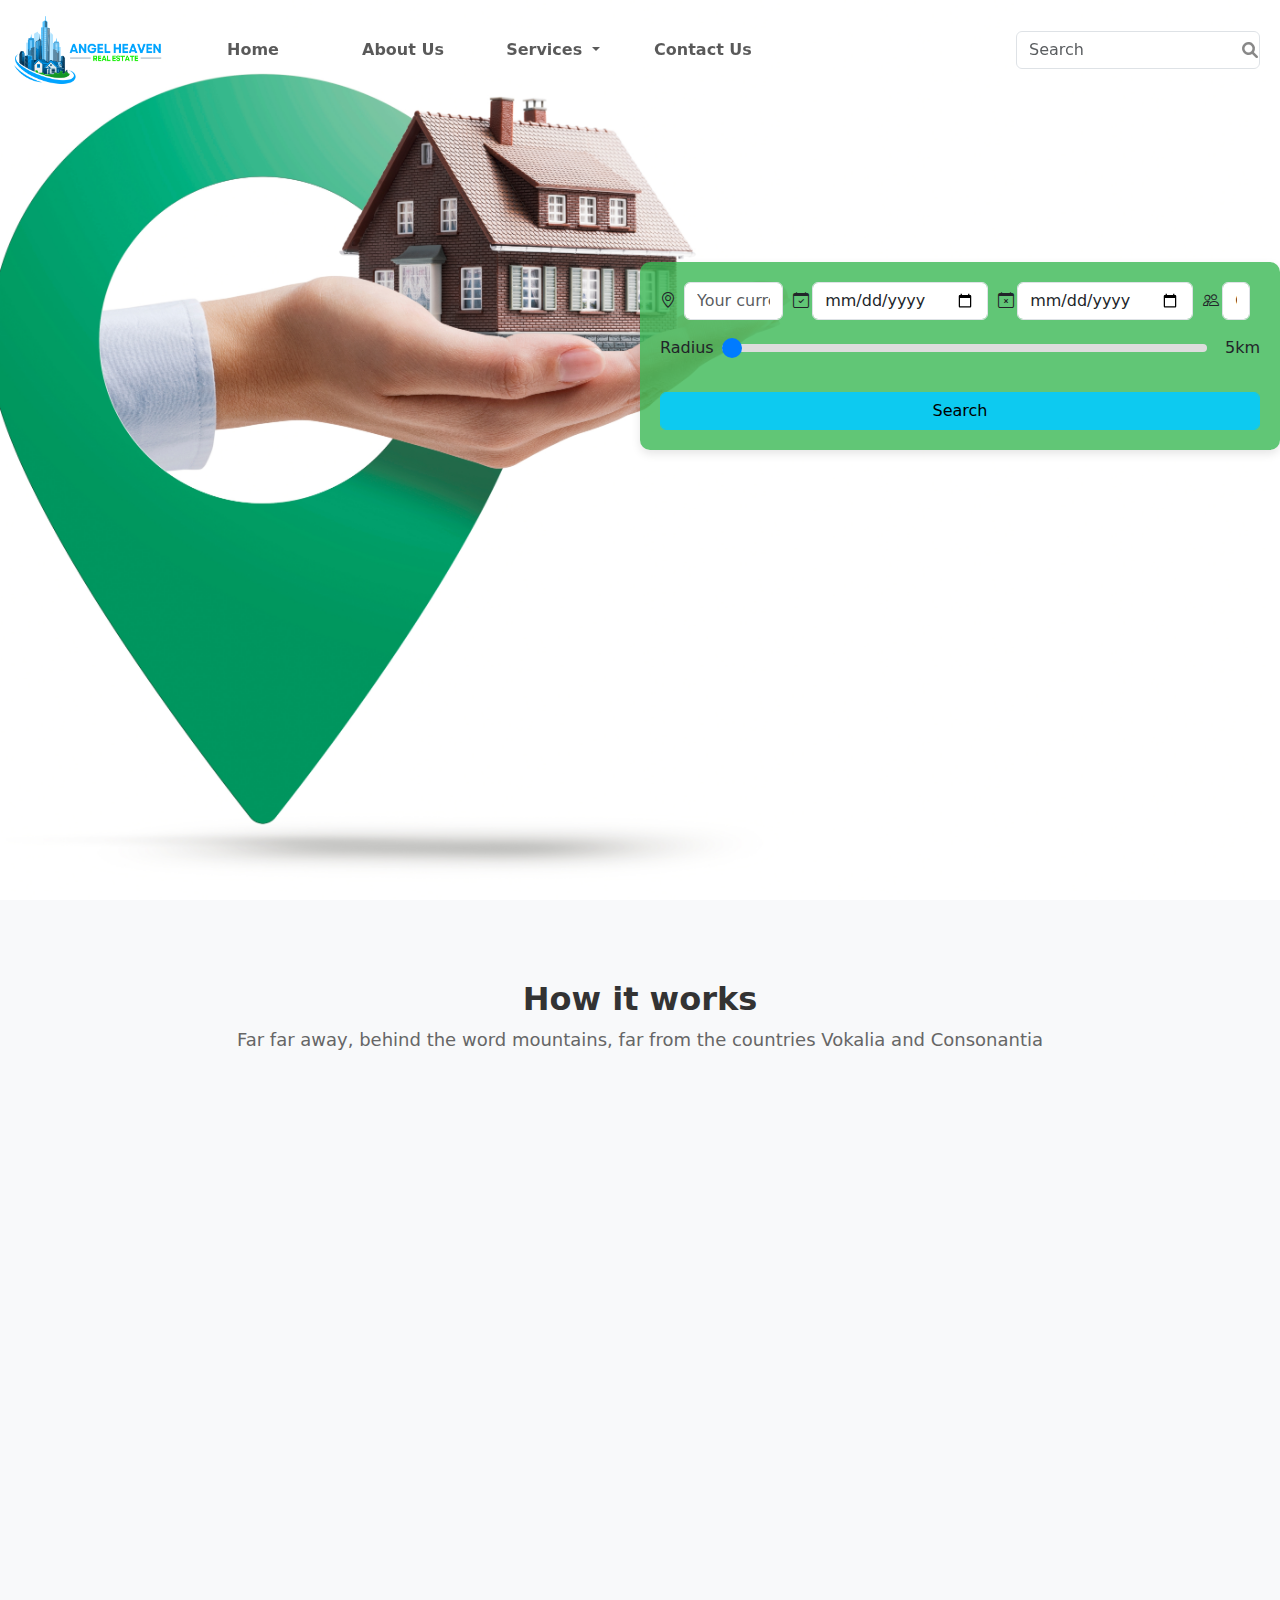
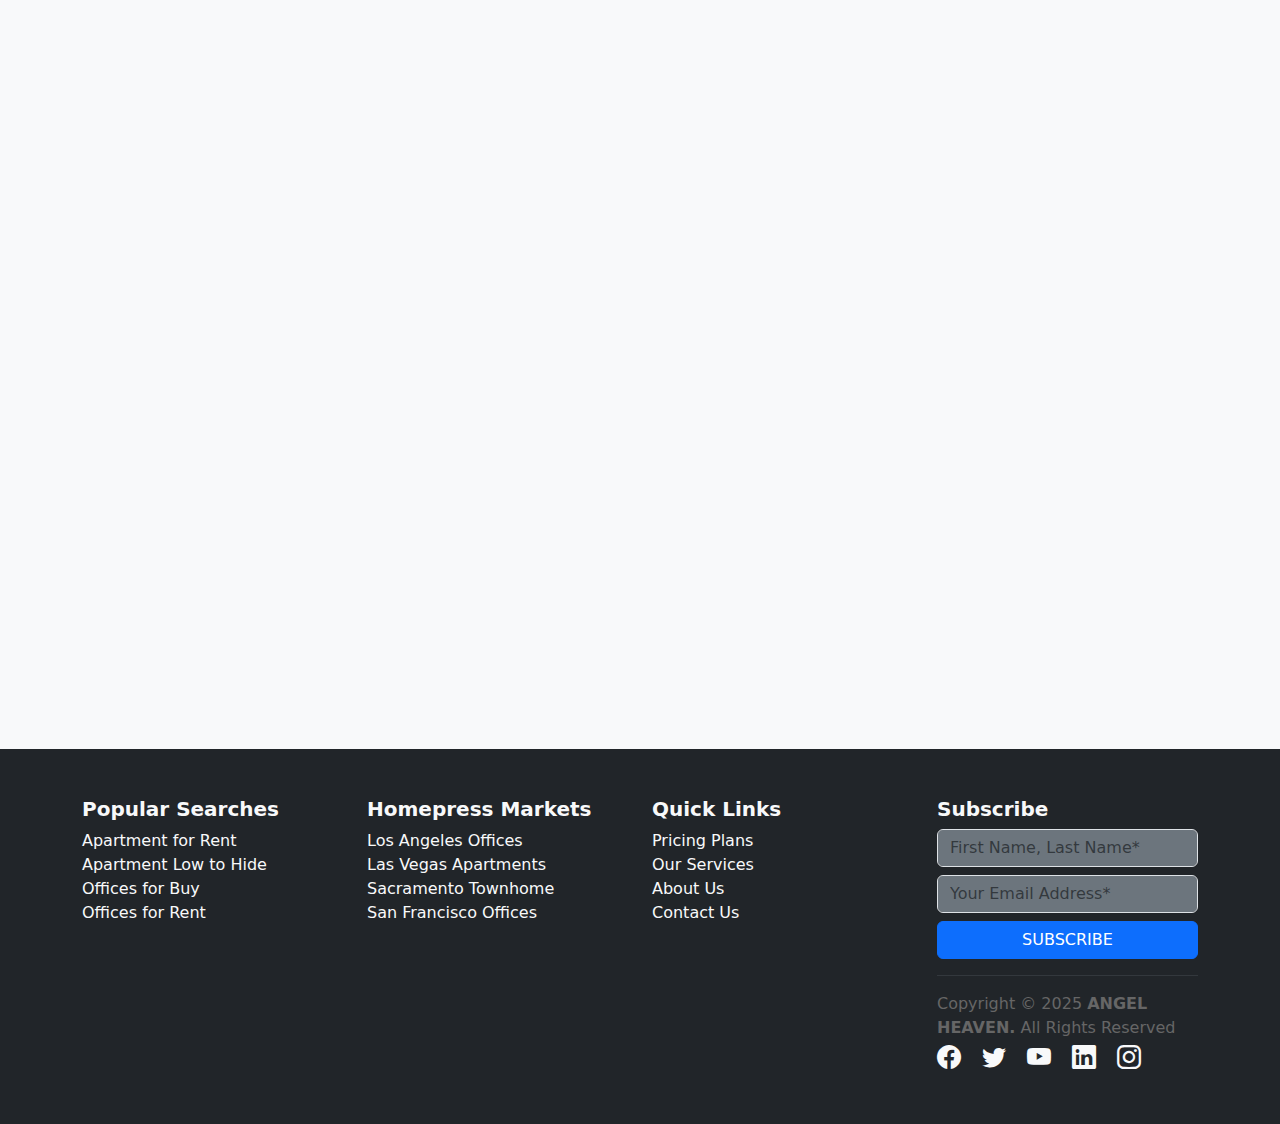
==== about.html @ 3667ff1b "about us completed" ====
<!doctype html>
<html lang="en">
  <head>
    <meta charset="utf-8">
    <meta name="viewport" content="width=device-width, initial-scale=1">
    <link rel="icon" href="img/angel heaven w.o.b half.png" type="image/x-icon">
    <title>Angel Heaven - Real Estate</title>
    <!-- Font Awesome -->
    <link rel="stylesheet" href="https://cdnjs.cloudflare.com/ajax/libs/font-awesome/6.0.0-beta3/css/all.min.css">
    <link href="https://cdn.jsdelivr.net/npm/bootstrap@5.3.3/dist/css/bootstrap.min.css" rel="stylesheet" integrity="sha384-QWTKZyjpPEjISv5WaRU9OFeRpok6YctnYmDr5pNlyT2bRjXh0JMhjY6hW+ALEwIH" crossorigin="anonymous">
    <link href="https://cdn.jsdelivr.net/npm/bootstrap-icons/font/bootstrap-icons.css" rel="stylesheet">
    <link rel="stylesheet" href="styles.css">
    <link rel="stylesheet" href="about.css">
      <!-- AOS CSS (for fade-up effect) -->
      <link rel="stylesheet" href="https://unpkg.com/aos@2.3.1/dist/aos.css">
    
      <!-- jQuery -->
      <script src="https://code.jquery.com/jquery-3.6.0.min.js"></script>
  </head>
  <body>

    <!-- Navbar -->
    <nav class="navbar navbar-expand-lg bg-transparent navbar-light sticky-top">
      <div class="container-fluid">
        <a class="navbar-brand" href="index.html">
          <img src="img/angel heaven w.o.b full.png" alt="angel heaven" width="150" height="74">
        </a>
        <button class="navbar-toggler" type="button" data-bs-toggle="collapse" data-bs-target="#navbarSupportedContent" aria-controls="navbarSupportedContent" aria-expanded="false" aria-label="Toggle navigation">
          <span class="navbar-toggler-icon"></span>
        </button>
        <div class="collapse navbar-collapse" id="navbarSupportedContent">
          <ul class="navbar-nav me-auto mb-2 mb-lg-0">
            <li class="nav-item">
              <a class="nav-link" aria-current="page" href="#">Home</a>
            </li>
            <li class="nav-item">
              <a class="nav-link" href="about.html">About Us</a>
            </li>
            <li class="nav-item dropdown">
              <a class="nav-link dropdown-toggle" href="service.html" role="button" data-bs-toggle="dropdown" aria-expanded="false">
                Services
              </a>
              <ul class="dropdown-menu">
                <li><a class="dropdown-item" href="#">Property Listings</a></li>
                <li><hr class="dropdown-divider"></li>
                <li><a class="dropdown-item" href="#">Buy a Property</a></li>
                <li><hr class="dropdown-divider"></li>
                <li><a class="dropdown-item" href="#">Rent a Property</a></li>
                <li><hr class="dropdown-divider"></li>
                <li><a class="dropdown-item" href="#">Sell Your Property</a></li>
                <li><hr class="dropdown-divider"></li>
                <li><a class="dropdown-item" href="#">Home Valuation</a></li>
                <li><hr class="dropdown-divider"></li>
                <li><a class="dropdown-item" href="#">Real Estate Investment</a></li>
                <li><hr class="dropdown-divider"></li>
                <li><a class="dropdown-item" href="#">Property Management</a></li>
              </ul>
            </li>            
            <li class="nav-item">
              <a class="nav-link" href="contact.html">Contact Us</a>
            </li>       
          </ul>
          <!-- Search Box with Icon -->
          <form class="d-flex search-container" role="search">
            <input class="form-control me-2" type="search" placeholder="Search" aria-label="Search">
            <i class="fa fa-search"></i> <!-- Font Awesome Search Icon inside the input box -->
          </form>
        </div>
      </div>
    </nav>

    <!-- Hero Section with Form -->
    <section class="hero-section" id="container-animation">
      <img src="img/about.jpg" class="img-fluid" alt="image">
      <div class="about-form">
        <form class="d-flex flex-column align-items-center" action="#" method="POST">
          <!-- Location, Date, and Guests in Flex Row -->
          <div class="form-row d-flex justify-content-between w-100 mb-3">
            <div class="form-group d-flex align-items-center">
              <i class="bi bi-geo-alt"></i> <!-- Location Icon -->
              <input class="form-control ms-2" type="text" placeholder="Your current location" name="location" aria-label="Location" required>
            </div>
            <div class="form-group d-flex align-items-center">
              <i class="bi bi-calendar-check" style="margin-right: 3px;"></i> <!-- Calendar Check-in Icon -->
              <input class="form-control" type="date" name="check-in" required placeholder="Check-in">
            </div>
            <div class="form-group d-flex align-items-center">
              <i class="bi bi-calendar-x" style="margin-right: 3px;"></i> <!-- Calendar Check-out Icon -->
              <input class="form-control" type="date" name="check-out" required placeholder="Check-out">
            </div>
            <div class="form-group d-flex align-items-center">
              <i class="bi bi-people" style="margin-right: 3px;"></i> <!-- Group of people icon -->
              <select class="form-control" name="guests" required>
                <option value="">Guests</option>
                <option value="1">1</option>
                <option value="2">2</option>
                <option value="3">3</option>
                <option value="4">4</option>
                <option value="5">5</option>
              </select>
            </div>
          </div>

          <!-- Radius Slider -->
          <div class="form-group d-flex align-items-center mb-3 w-100">
            <label for="radius-slider" class="me-2">Radius</label>
            <input type="range" id="radius-slider" name="radius" min="5" max="50" step="5" value="5" required class="form-control-range">
            <span id="radius-value" style="margin-left: 10px;" class="ms-2">5km</span>
          </div>
          <!-- Search Button Centered Below the Form -->
          <button class="btn btn-info mt-3 form-control" type="submit">Search</button>
        </form>
      </div>
    </section>

    <section class="how-it-works">
        <div class="container">
          <h2 class="section-title">How it works</h2>
          <p class="section-subtitle">
            Far far away, behind the word mountains, far from the countries Vokalia and Consonantia
          </p>
      
          <div class="row">
            <div class="col-md-4 step hidden">
              <div class="step-number">1</div>
              <h3>Evaluate Your Property</h3>
              <p>Far far away, behind the word mountains, far from the countries Vokalia and Consonantia...</p>
            </div>
      
            <div class="col-md-4 step hidden">
              <div class="step-number">2</div>
              <h3>Meet Your Agent</h3>
              <p>Far far away, behind the word mountains, far from the countries Vokalia and Consonantia...</p>
            </div>
      
            <div class="col-md-4 step hidden">
              <div class="step-number">3</div>
              <h3>Close the Deal</h3>
              <p>Far far away, behind the word mountains, far from the countries Vokalia and Consonantia...</p>
            </div>
          </div>
        </div>
      </section>


      <section class="counter-section">
        <div class="container">
            <div class="row">
                <!-- Left Image -->
                <div class="col-lg-6" data-aos="fade-up">
                    <img src="img/house-6.jpg" alt="Property Image" class="img-fluid">
                </div>
                <!-- Right Features -->
                <div class="col-lg-6">
                  <div class="feature-box" data-aos="fade-up">
                      <div class="feature-icon">🏠</div>
                      <div>
                          <h5><strong>QUALITY PROPERTIES</strong></h5>
                          <p>Lorem ipsum dolor sit amet consectetur.</p>
                      </div>
                  </div>
                  <div class="feature-box" data-aos="fade-up" data-aos-delay="200">
                      <div class="feature-icon">👤</div>
                      <div>
                          <h5><strong>TOP RATED AGENTS</strong></h5>
                          <p>Lorem ipsum dolor sit amet consectetur.</p>
                      </div>
                  </div>
                  <div class="feature-box" data-aos="fade-up" data-aos-delay="400">
                      <div class="feature-icon">🛡️</div>
                      <div>
                          <h5><strong>EASY AND SAFE</strong></h5>
                          <p>Lorem ipsum dolor sit amet consectetur.</p>
                      </div>
                  </div>
                  <div class="feature-box" data-aos="fade-up" data-aos-delay="600">
                      <div class="feature-icon">📍</div>
                      <div>
                          <h5><strong>PRIME LOCATIONS</strong></h5>
                          <p>Find properties in the best locations tailored to your needs.</p>
                      </div>
                  </div>
                  <div class="feature-box" data-aos="fade-up" data-aos-delay="800">
                      <div class="feature-icon">⚡</div>
                      <div>
                          <h5><strong>FAST TRANSACTIONS</strong></h5>
                          <p>Seamless and quick property buying and selling process.</p>
                      </div>
                  </div>
                  <div class="feature-box" data-aos="fade-up" data-aos-delay="1000">
                      <div class="feature-icon">💰</div>
                      <div>
                          <h5><strong>BEST PRICE GUARANTEE</strong></h5>
                          <p>Get the best value for your investment with our expert evaluations.</p>
                      </div>
                  </div>
              </div>              
            </div>
    
            <!-- Counters -->
            <div class="row mt-5">
                <div class="col-md-3 col-6 counter-box" data-aos="fade-up">
                    <div class="counter" data-target="2917">0</div>
                    <p># of Buy Properties</p>
                </div>
                <div class="col-md-3 col-6 counter-box" data-aos="fade-up" data-aos-delay="200">
                    <div class="counter" data-target="3918">0</div>
                    <p># of Sell Properties</p>
                </div>
                <div class="col-md-3 col-6 counter-box" data-aos="fade-up" data-aos-delay="400">
                    <div class="counter" data-target="38928">0</div>
                    <p># of All Properties</p>
                </div>
                <div class="col-md-3 col-6 counter-box" data-aos="fade-up" data-aos-delay="600">
                    <div class="counter" data-target="1291">0</div>
                    <p># of Agents</p>
                </div>
            </div>
        </div>
    </section>
      
    <footer class="bg-dark text-light py-5">
      <div class="container">
        <div class="row">
          <!-- Popular Searches -->
          <div class="col-md-3">
            <h5 class="fw-bold">Popular Searches</h5>
            <ul class="list-unstyled">
              <li><a href="#" class="text-light text-decoration-none">Apartment for Rent</a></li>
              <li><a href="#" class="text-light text-decoration-none">Apartment Low to Hide</a></li>
              <li><a href="#" class="text-light text-decoration-none">Offices for Buy</a></li>
              <li><a href="#" class="text-light text-decoration-none">Offices for Rent</a></li>
              
            </ul>
          </div>
    
          <!-- Homepress Markets -->
          <div class="col-md-3">
            <h5 class="fw-bold">Homepress Markets</h5>
            <ul class="list-unstyled">
              <li><a href="#" class="text-light text-decoration-none">Los Angeles Offices</a></li>
              <li><a href="#" class="text-light text-decoration-none">Las Vegas Apartments</a></li>
              <li><a href="#" class="text-light text-decoration-none">Sacramento Townhome</a></li>
              <li><a href="#" class="text-light text-decoration-none">San Francisco Offices</a></li>
              
            </ul>
          </div>
    
          <!-- Quick Links -->
          <div class="col-md-3">
            <h5 class="fw-bold">Quick Links</h5>
            <ul class="list-unstyled">
              <li><a href="#" class="text-light text-decoration-none">Pricing Plans</a></li>
              <li><a href="#" class="text-light text-decoration-none">Our Services</a></li>
              <li><a href="#" class="text-light text-decoration-none">About Us</a></li>
              <li><a href="#" class="text-light text-decoration-none">Contact Us</a></li>
              
            </ul>
          </div>
    
          <!-- Subscribe -->
          <div class="col-md-3">
            <h5 class="fw-bold">Subscribe</h5>
            <form>
              <div class="mb-2">
                <input type="text" class="form-control bg-secondary text-light" placeholder="First Name, Last Name*" />
              </div>
              <div class="mb-2">
                <input type="email" class="form-control bg-secondary text-light" placeholder="Your Email Address*" />
              </div>
              <button class="btn btn-primary w-100">SUBSCRIBE</button>
            
    
        <!-- Footer Bottom -->
        <hr class="border-secondary">
        <div class="d-flex justify-content-between flex-wrap">
          <p class="mb-0">Copyright &copy; 2025 <span class="fw-bold">ANGEL HEAVEN.</span> All Rights Reserved</p>
          <div>
            <a href="#" class="text-light me-3"><i class="bi bi-facebook"></i></a>
            <a href="#" class="text-light me-3"><i class="bi bi-twitter"></i></a>
            <a href="#" class="text-light me-3"><i class="bi bi-youtube"></i></a>
            <a href="#" class="text-light me-3"><i class="bi bi-linkedin"></i></a>
            <a href="#" class="text-light"><i class="bi bi-instagram"></i></a>
          </div>
        </div>
      </div>
    </footer>
      
    <!-- AOS JS (for fade-up effect) -->
<script src="https://unpkg.com/aos@2.3.1/dist/aos.js"></script>
  <script src="main.js"></script>
  <script src="about.js"></script>
  <script src="https://cdn.jsdelivr.net/npm/bootstrap@5.3.3/dist/js/bootstrap.bundle.min.js" integrity="sha384-YvpcrYf0tY3lHB60NNkmXc5s9fDVZLESaAA55NDzOxhy9GkcIdslK1eN7N6jIeHz" crossorigin="anonymous"></script>
  </body>
  </html>
---- styles.css ----
/* Custom Styles */
.navbar {
  z-index: 1000; /* Ensure the navbar stays on top */
}
      /* Custom Search Box Styling */
      .search-container {
        position: relative;
       
      }

      .search-container input {
        width: 100%;
        padding-right: 30px; /* Space for the icon */
      }

      .search-container i {
        position: absolute;
        right: 10px; /* Adjust as needed */
        top: 50%;
        transform: translateY(-50%);
        color: #888;
      }

      /* Responsive Design for the Search Box */
      @media (max-width: 768px) {
        .search-container input {
         
        }
      }
.hero-section {
  position: relative;
  height: 100vh;
}
.hero-section img {
  width: 100%;
  height: 100%;
  object-fit: cover;
}
.search-form {
  position: absolute;
  top: 50%;
  left: 50%;
  transform: translate(-50%, -50%);
  background-color: rgba(
    255,
    255,
    255,
    0.8
  ); /* Slightly transparent background */
  padding: 20px;
  border-radius: 10px;
  box-shadow: 0px 4px 10px rgba(0, 0, 0, 0.1);
  max-width: 1000px;
}
.search-form input,
.search-form select {
  margin-right: 10px;
}

  /* Slider Style */
  .form-control-range {
    -webkit-appearance: none;
    appearance: none;
    width: 100%;
    height: 8px; /* Thin slider */
    background: #ddd; /* Light gray background */
    border-radius: 15px;
    outline: none;
    transition: background 0.3s;
  }

  /* Style for the thumb (slider pointer) */
  .form-control-range::-webkit-slider-thumb {
    -webkit-appearance: none;
    appearance: none;
    width: 20px;
    height: 20px;
    border-radius: 50%;
    background: #007bff; /* Blue color */
    cursor: pointer;
    transition: background 0.3s;
  }

  .form-control-range::-moz-range-thumb {
    width: 20px;
    height: 20px;
    border-radius: 50%;
    background: #007bff; /* Blue color */
    cursor: pointer;
  }

  /* Hover effect for the slider */
  .form-control-range:hover {
    background: #aaa; /* Darker gray when hovered */
  }

.nav-link {
  background-color: white;
  border-radius: 30px;
  padding: 10px;
  margin: 10px;
  width: 130px;
  text-align: center;
  align-items: center;
  font-weight: 600;
}

.nav-link:hover {
  background-color: #06a1fa;
  color: white;
  border-radius: 30px;
  padding: 10px;
  margin: 10px;
  width: 130px;
  text-align: center;
  align-items: center;
  font-weight: 900;
}
.navbar-brand img {
  /* filter: drop-shadow(10px 10px 10px rgba(15, 10, 0, 0.3)); */
  /* Drop shadow with filter */
}
/* Adjust for spacing below the image for the navbar */

.hero-section {
  margin-top: -100px; /* Add some margin below the navbar to avoid overlap */
}

.rental-card {
  border-radius: 10px;
  box-shadow: 0px 4px 10px rgba(0, 0, 0, 0.1);
  overflow: hidden;
  transition: transform 0.3s ease;
  margin-top: 30px;
}
.rental-card:hover {
  transform: scale(1.05);
}
.rental-card img {
  height: 250px; /* Adjust height as needed */
  object-fit: cover; /* Ensures the image is cropped to fit without distortion */
  width: 100%; /* Ensures the image takes full width of the card */
}

@media (max-width: 768px) {
  .rental-card img {
    height: 200px; /* Adjust for smaller screens */
  }
}
.card-body {
  padding: 15px;
}

/* Fade In and Slide Up Animation */
@keyframes fade-in-slide-up {
  0% {
    opacity: 0;
    transform: translateY(50px);
  }
  100% {
    opacity: 1;
    transform: translateY(0);
  }
}

.fade-in-slide-up {
  animation: fade-in-slide-up 1s forwards;
}

/* Bounce Up Animation */
@keyframes bounce-up {
  0% {
    transform: translateY(0);
  }
  30% {
    transform: translateY(-10px);
  }
  50% {
    transform: translateY(5px);
  }
  70% {
    transform: translateY(-2px);
  }
  100% {
    transform: translateY(0);
  }
}

.bounce-up {
  animation: bounce-up 1s ease-out forwards;
}

.container-x {
  font-family: Arial, sans-serif;
  margin: 0;
  padding: 0;
  background-color: #000;
  color: white;
}
.image-section {
  position: relative;
  height: 100%;
  overflow: hidden; /* Ensure the image doesn't overflow when scaled */
}

.image-section img {
  width: 100%;
  height: 100%;
  object-fit: cover;
  transition: transform 0.3s ease;
}

.image-section:hover img {
  transform: scale(1.05); /* Scale the image itself on hover */
}

.text-section {
  background-color: #0a0f0d;
  padding: 40px;
  border-radius: 10px;
  display: flex;
  flex-direction: column;
  justify-content: center;
  height: 100%;
}
.text-section h2 {
  font-size: 36px;
  margin-bottom: 10px;
}
.text-section p {
  font-size: 18px;
  line-height: 1.5;
  margin-bottom: 20px;
}
.amenities {
  list-style: none;
  padding: 0;
}
.amenities li {
  font-size: 16px;
  margin-bottom: 10px;
  display: flex;
  align-items: center;
}
.amenities li:before {
  content: "✔️";
  margin-right: 10px;
}

/* Ensure the section adjusts responsively */
@media (max-width: 768px) {
  .container-x {
    padding: 30px 15px;
  }
  .text-section h2 {
    font-size: 28px;
  }
  .text-section p {
    font-size: 16px;
  }
}

 
.image-gallery {
    display: flex;
    gap: 10px;
    justify-content: center;
    margin: 20px;
}
.gallery-item {
    position: relative;
    width: 30%;
    overflow: hidden;
}
.gallery-item img {
    width: 100%;
    display: block;
    transition: transform 0.3s ease;
}
.overlay {
    position: absolute;
    bottom: -100%;
    left: 0;
    width: 100%;
    background: rgba(0, 0, 0, 0.7);
    color: white;
    padding: 20px;
    text-align: center;
    transition: bottom 0.3s ease-in-out;
}
.gallery-item:hover .overlay {
    bottom: 0;
}
.gallery-item:hover img {
    transform: scale(1.1);
}
.button {
    background-color: green;
    color: white;
    padding: 10px;
    text-decoration: none;
    display: inline-block;
    margin-top: 10px;
}


footer a {
    transition: color 0.3s ease-in-out;
  }
  
  footer a:hover {
    color: #17a2b8 !important; /* Light blue on hover */
  }
  
  footer input {
    transition: box-shadow 0.3s ease-in-out;
  }
  
  footer input:focus {
    box-shadow: 0 0 8px rgba(23, 162, 184, 0.8); /* Glowing effect */
    outline: none;
  }
  
  /* Social Media Icons Hover Effect */
  footer .bi {
    font-size: 1.5rem;
    transition: transform 0.3s ease-in-out;
  }
  
  footer .bi:hover {
    transform: scale(1.2);
  }
---- about.css ----
.about-form {
    position: absolute;
    top: 50%;
    left: 50%;
    transform: translate(-0%, -100%);
    background-color: rgba(57, 184, 84, 0.8); /* Slightly transparent background */
    padding: 20px;
    border-radius: 10px;
    box-shadow: 0px 4px 10px rgba(0, 0, 0, 0.1);
    max-width: 1000px;
  }
  .about-form input,
  .about-form select {
    margin-right: 10px;
  }
  

  /* How It Works Section */
.how-it-works {
    text-align: center;
    padding: 80px 0;
    background: #f8f9fa;
  }
  
  .section-title {
    font-size: 32px;
    font-weight: bold;
    color: #333;
  }
  
  .section-subtitle {
    font-size: 18px;
    color: #666;
    margin-bottom: 40px;
  }
  
  .step {
    padding: 20px;
    transition: transform 0.3s ease, box-shadow 0.3s ease;
  }
  
  .step:hover {
    transform: translateY(-10px);
    box-shadow: 0 10px 20px rgba(0, 0, 0, 0.1);
  }
  
  .step-number {
    width: 80px;
    height: 80px;
    background: #4169e1;
    color: white;
    font-size: 32px;
    font-weight: bold;
    display: flex;
    justify-content: center;
    align-items: center;
    border-radius: 50%;
    margin: 0 auto 15px;
    transition: background 0.3s ease;
  }
  
  .step:hover .step-number {
    background: #2c3e50;
  }
  
  h3 {
    font-size: 22px;
    color: #333;
  }
  
  p {
    font-size: 16px;
    color: #666;
  }
  .hidden {
    opacity: 0;
    transform: translateY(50px);
    transition: opacity 0.8s ease-out, transform 0.8s ease-out;
  }
  
  .show {
    opacity: 1;
    transform: translateY(0);
  }
    
  .counter-section {
    background: #f8f9fa;
    padding: 80px 0;
    text-align: left;
    justify-content: left;
    align-items: center;
}
.counter {
    font-size: 36px;
    font-weight: bold;
    color: #0d3b66;
}
.counter-box {
    padding: 20px;
    transition: transform 0.3s ease;
}
.counter-box:hover {
    transform: scale(1.1);
}
.feature-box {
    display: flex;
    align-items: center;
    margin-bottom: 20px;
}
.feature-icon {
    width: 50px;
    height: 50px;
    background: #e3e6e8;
    border-radius: 50%;
    display: flex;
    align-items: center;
    justify-content: center;
    font-size: 20px;
    margin-right: 15px;
}
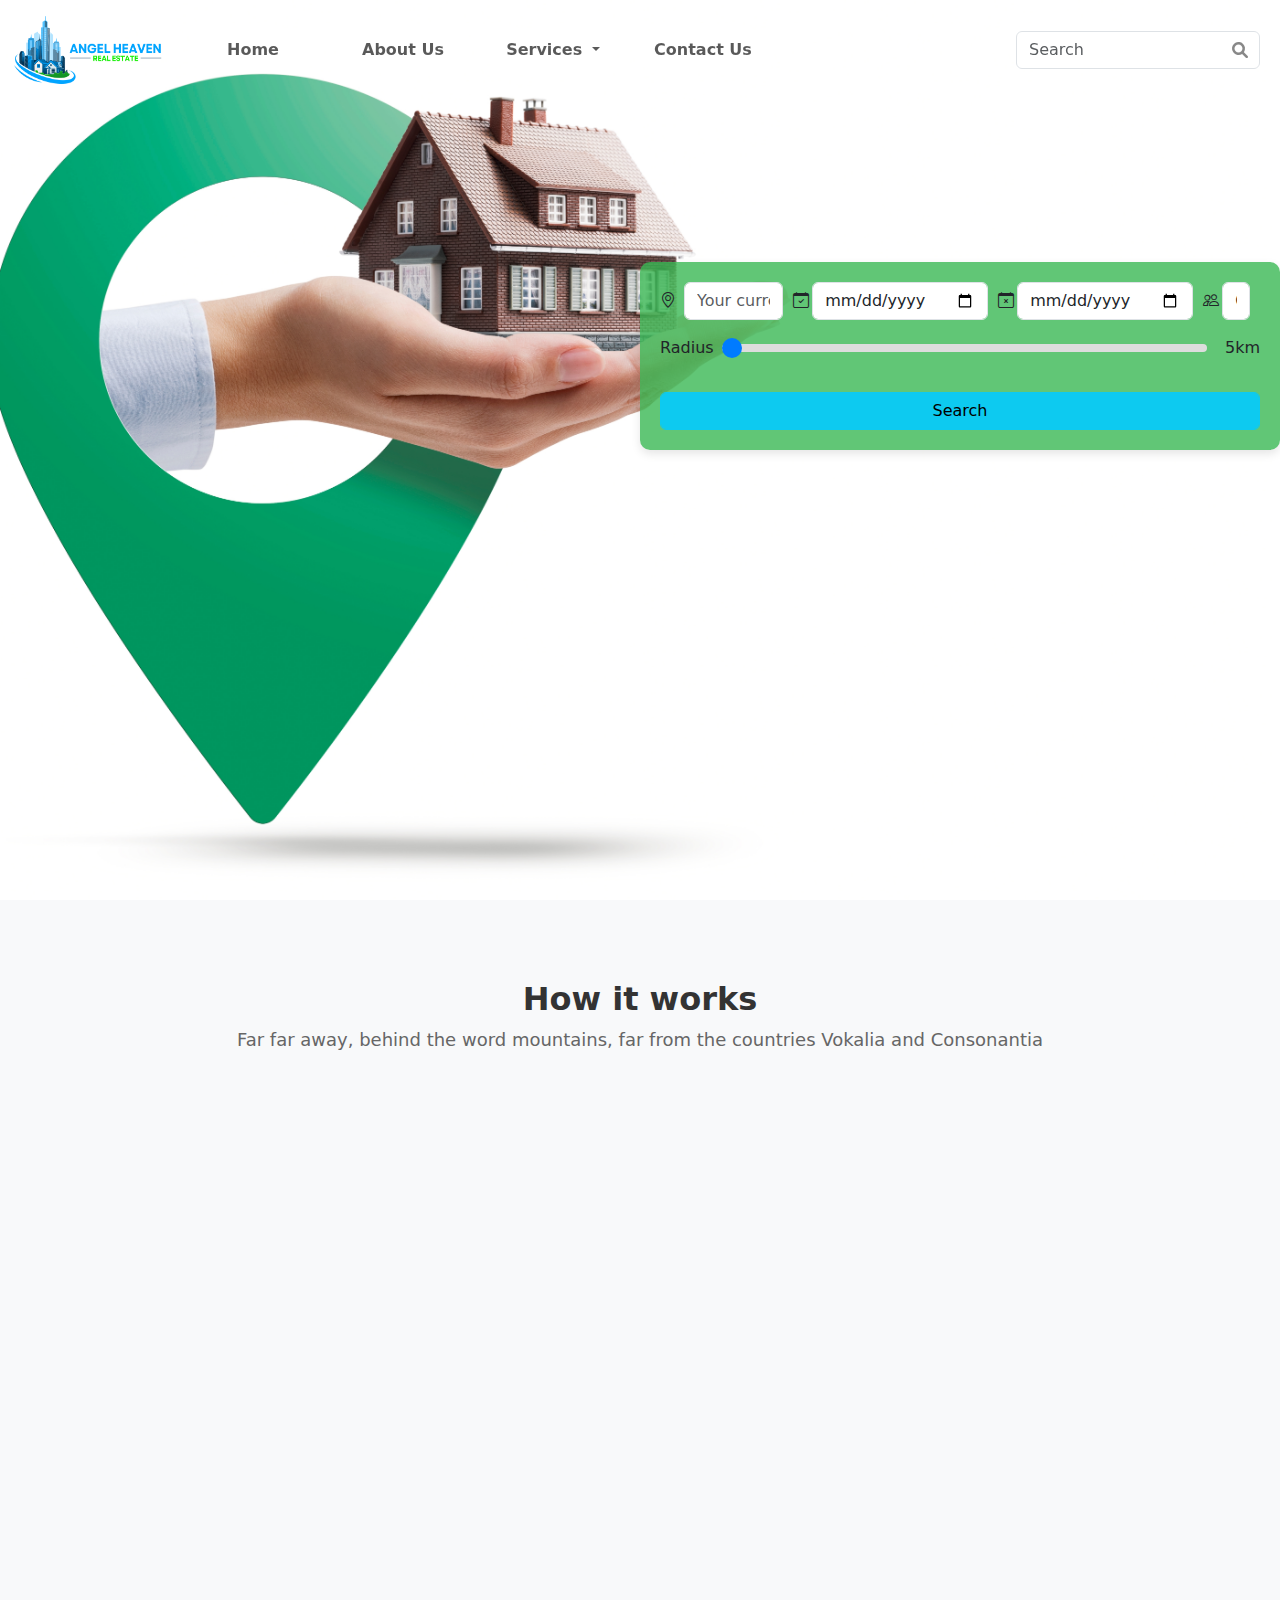
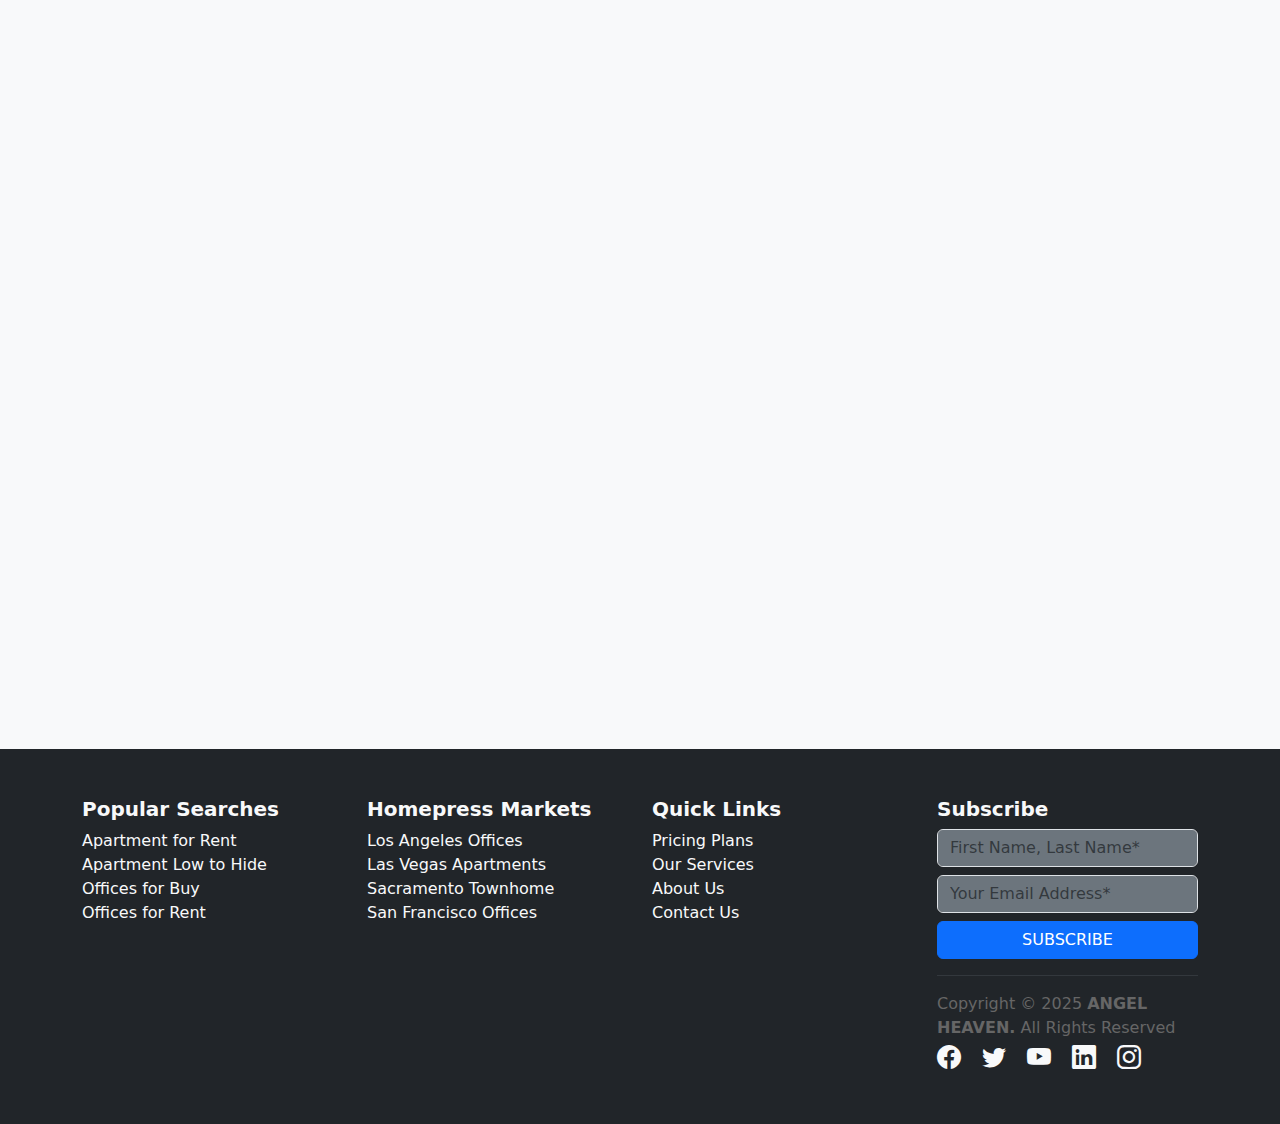
==== commit da775d0c: "save" ====
--- a/about.html
+++ b/about.html
@@ -63,7 +63,7 @@
           <!-- Search Box with Icon -->
           <form class="d-flex search-container" role="search">
             <input class="form-control me-2" type="search" placeholder="Search" aria-label="Search">
-            <i class="fa fa-search"></i> <!-- Font Awesome Search Icon inside the input box -->
+            <i class="fa fa-search" style="margin-right: 10px;"></i> <!-- Font Awesome Search Icon inside the input box -->
           </form>
         </div>
       </div>
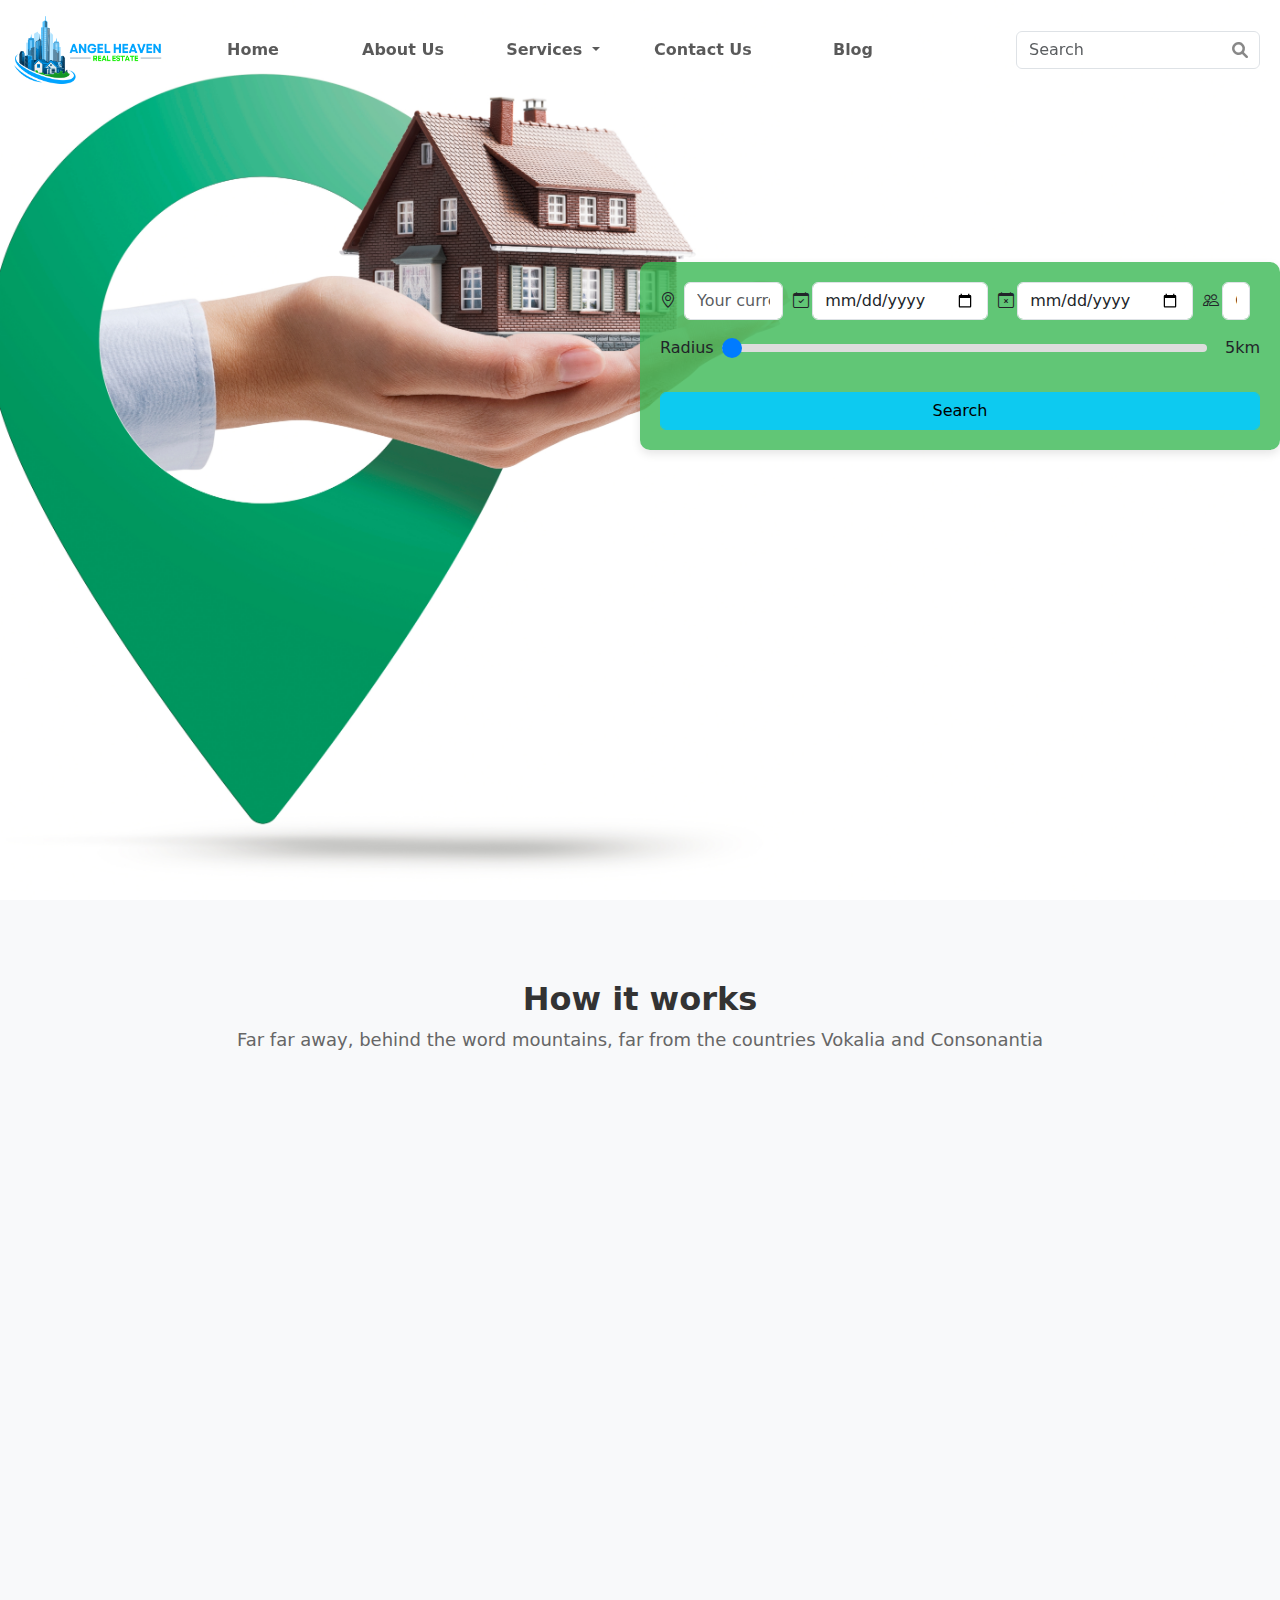
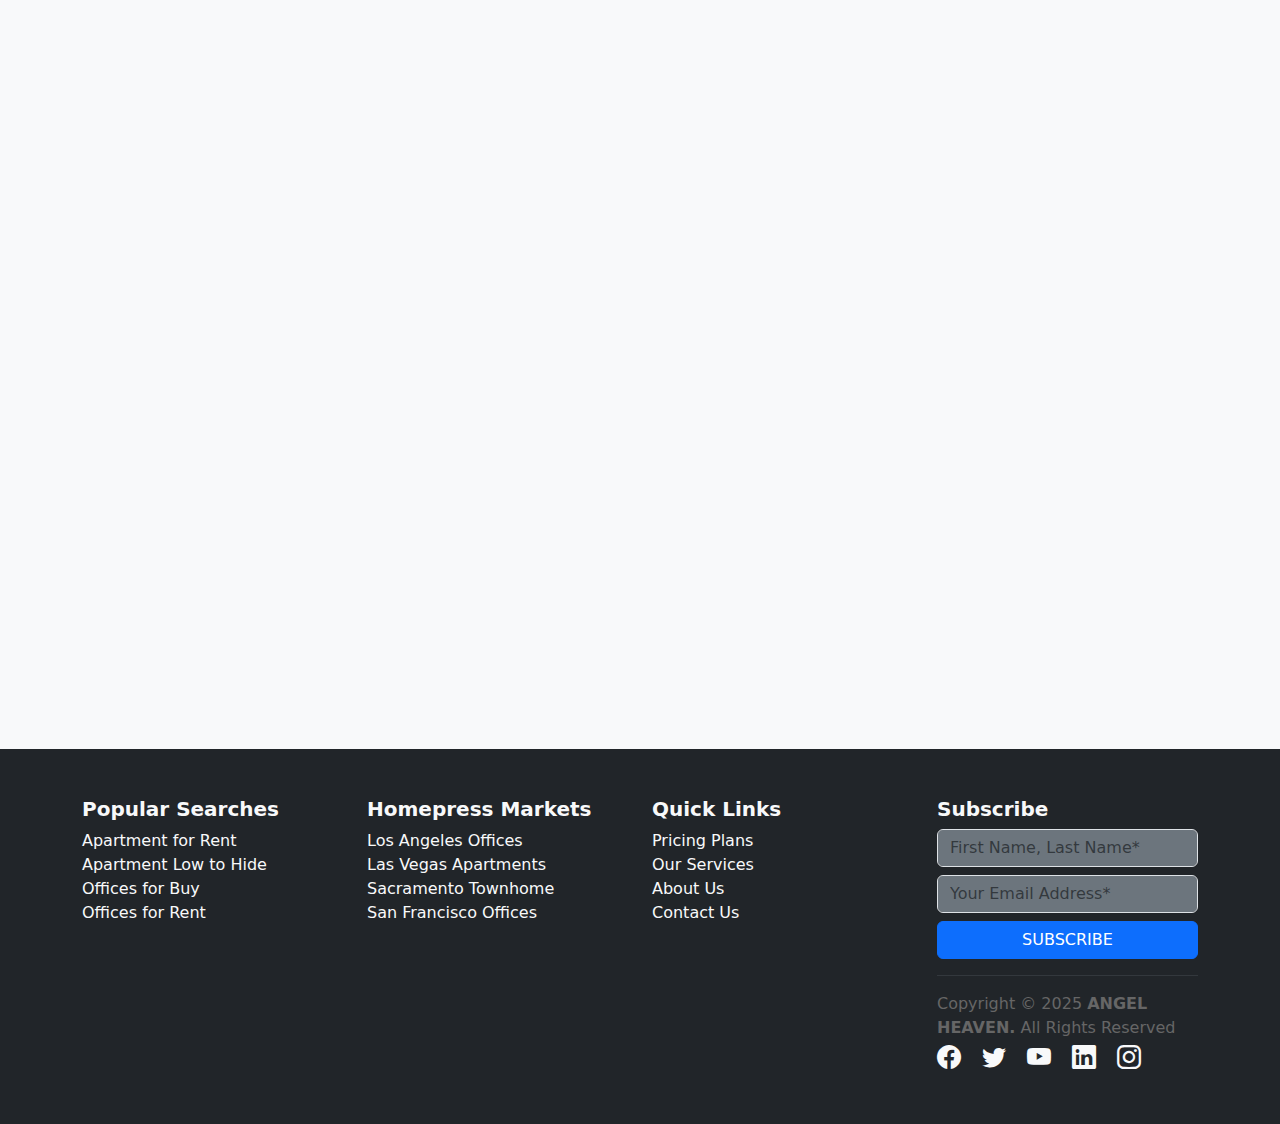
==== commit 9cc73f0a: "save" ====
--- a/about.html
+++ b/about.html
@@ -31,7 +31,7 @@
         <div class="collapse navbar-collapse" id="navbarSupportedContent">
           <ul class="navbar-nav me-auto mb-2 mb-lg-0">
             <li class="nav-item">
-              <a class="nav-link" aria-current="page" href="#">Home</a>
+              <a class="nav-link" aria-current="page" href="index.html">Home</a>
             </li>
             <li class="nav-item">
               <a class="nav-link" href="about.html">About Us</a>
@@ -58,7 +58,10 @@
             </li>            
             <li class="nav-item">
               <a class="nav-link" href="contact.html">Contact Us</a>
-            </li>       
+            </li> 
+            <li class="nav-item">
+              <a class="nav-link" href="blog.html">Blog</a>
+            </li>      
           </ul>
           <!-- Search Box with Icon -->
           <form class="d-flex search-container" role="search">
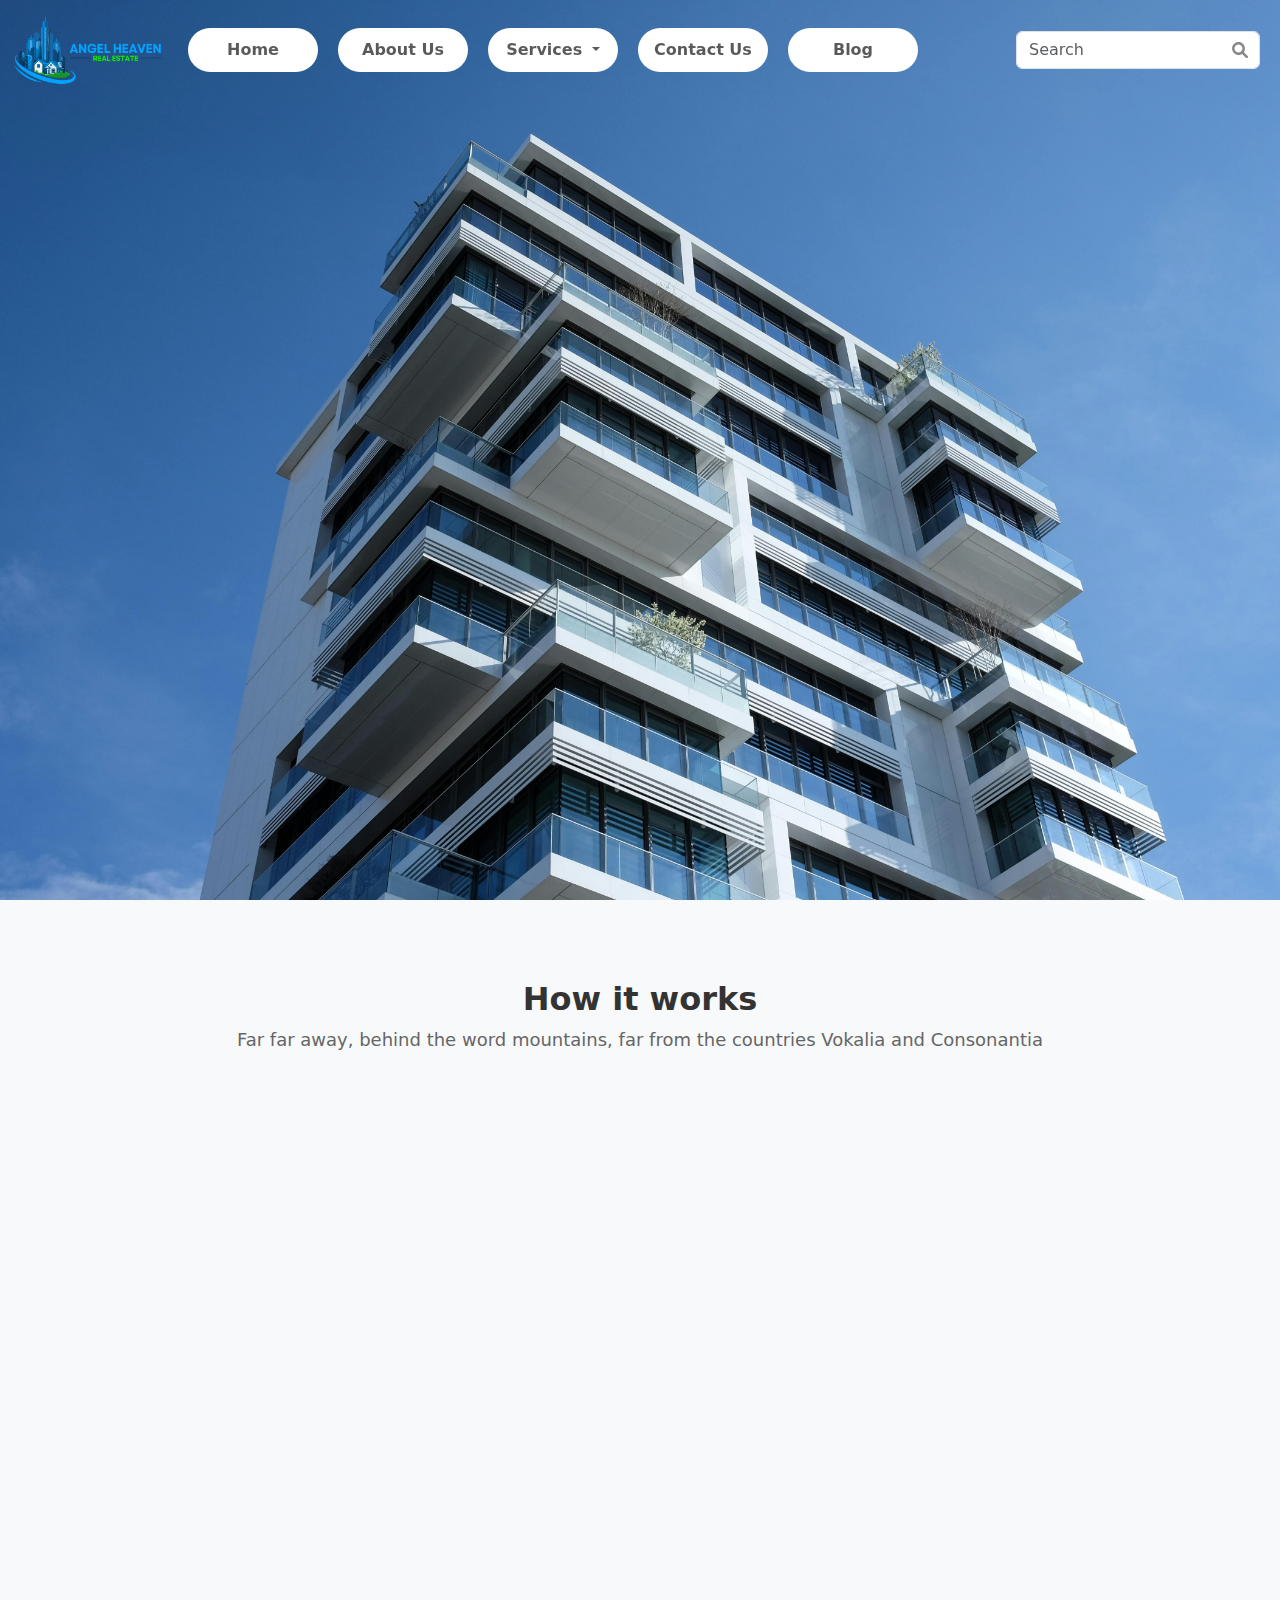
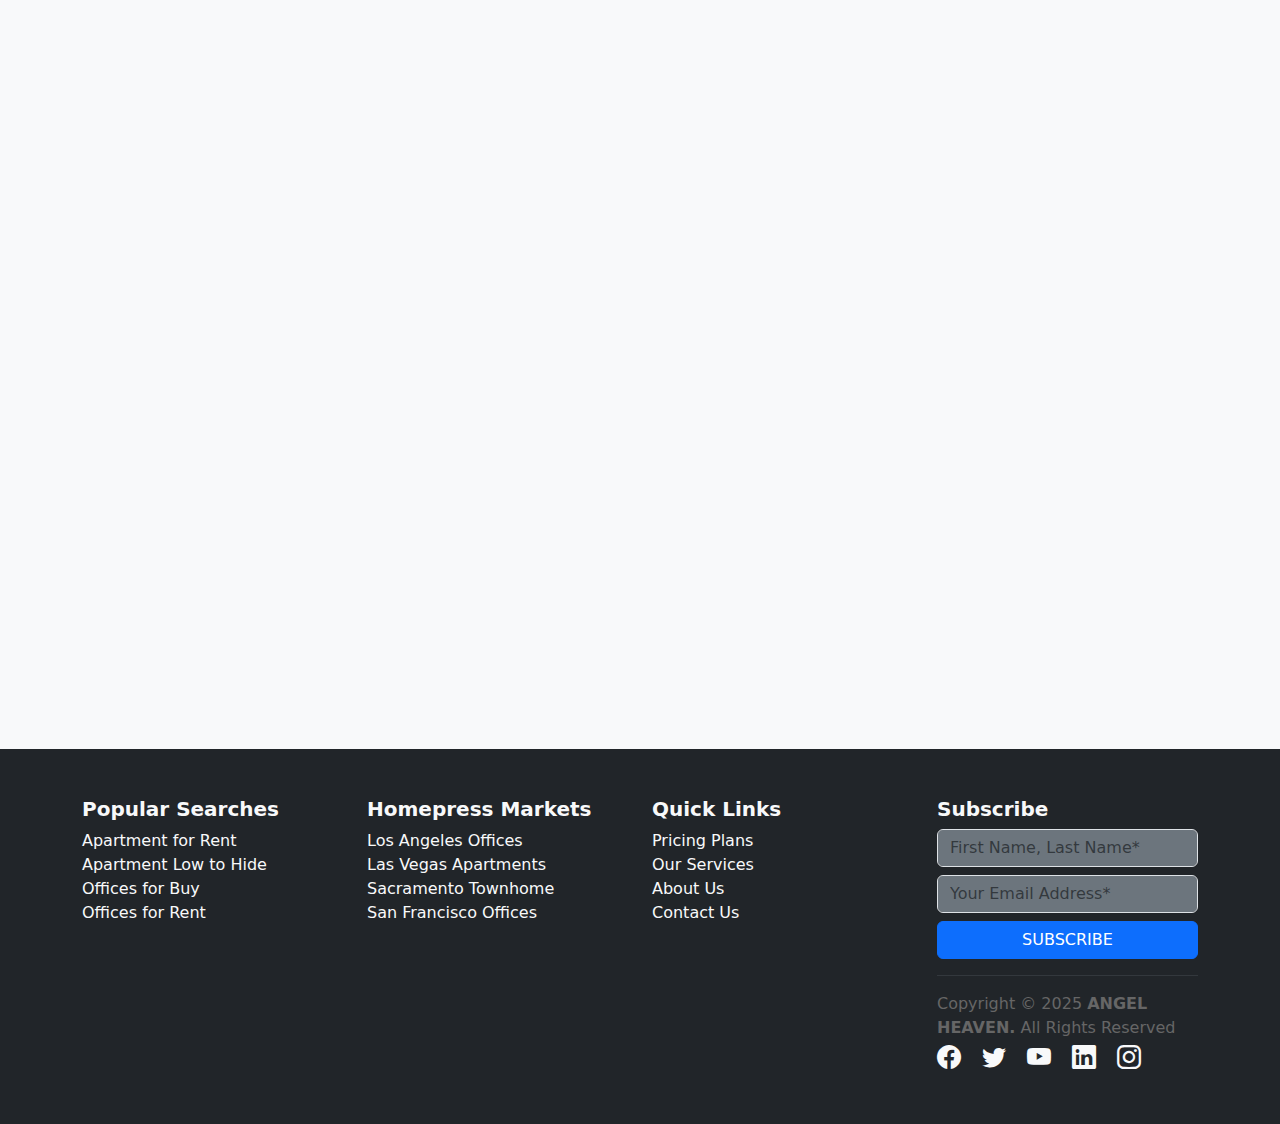
==== commit e81c8eda: "sace" ====
--- a/about.html
+++ b/about.html
@@ -74,46 +74,7 @@
 
     <!-- Hero Section with Form -->
     <section class="hero-section" id="container-animation">
-      <img src="img/about.jpg" class="img-fluid" alt="image">
-      <div class="about-form">
-        <form class="d-flex flex-column align-items-center" action="#" method="POST">
-          <!-- Location, Date, and Guests in Flex Row -->
-          <div class="form-row d-flex justify-content-between w-100 mb-3">
-            <div class="form-group d-flex align-items-center">
-              <i class="bi bi-geo-alt"></i> <!-- Location Icon -->
-              <input class="form-control ms-2" type="text" placeholder="Your current location" name="location" aria-label="Location" required>
-            </div>
-            <div class="form-group d-flex align-items-center">
-              <i class="bi bi-calendar-check" style="margin-right: 3px;"></i> <!-- Calendar Check-in Icon -->
-              <input class="form-control" type="date" name="check-in" required placeholder="Check-in">
-            </div>
-            <div class="form-group d-flex align-items-center">
-              <i class="bi bi-calendar-x" style="margin-right: 3px;"></i> <!-- Calendar Check-out Icon -->
-              <input class="form-control" type="date" name="check-out" required placeholder="Check-out">
-            </div>
-            <div class="form-group d-flex align-items-center">
-              <i class="bi bi-people" style="margin-right: 3px;"></i> <!-- Group of people icon -->
-              <select class="form-control" name="guests" required>
-                <option value="">Guests</option>
-                <option value="1">1</option>
-                <option value="2">2</option>
-                <option value="3">3</option>
-                <option value="4">4</option>
-                <option value="5">5</option>
-              </select>
-            </div>
-          </div>
-
-          <!-- Radius Slider -->
-          <div class="form-group d-flex align-items-center mb-3 w-100">
-            <label for="radius-slider" class="me-2">Radius</label>
-            <input type="range" id="radius-slider" name="radius" min="5" max="50" step="5" value="5" required class="form-control-range">
-            <span id="radius-value" style="margin-left: 10px;" class="ms-2">5km</span>
-          </div>
-          <!-- Search Button Centered Below the Form -->
-          <button class="btn btn-info mt-3 form-control" type="submit">Search</button>
-        </form>
-      </div>
+      <img src="img/about-page.jpg" class="img-fluid" alt="image">
     </section>
 
     <section class="how-it-works">
